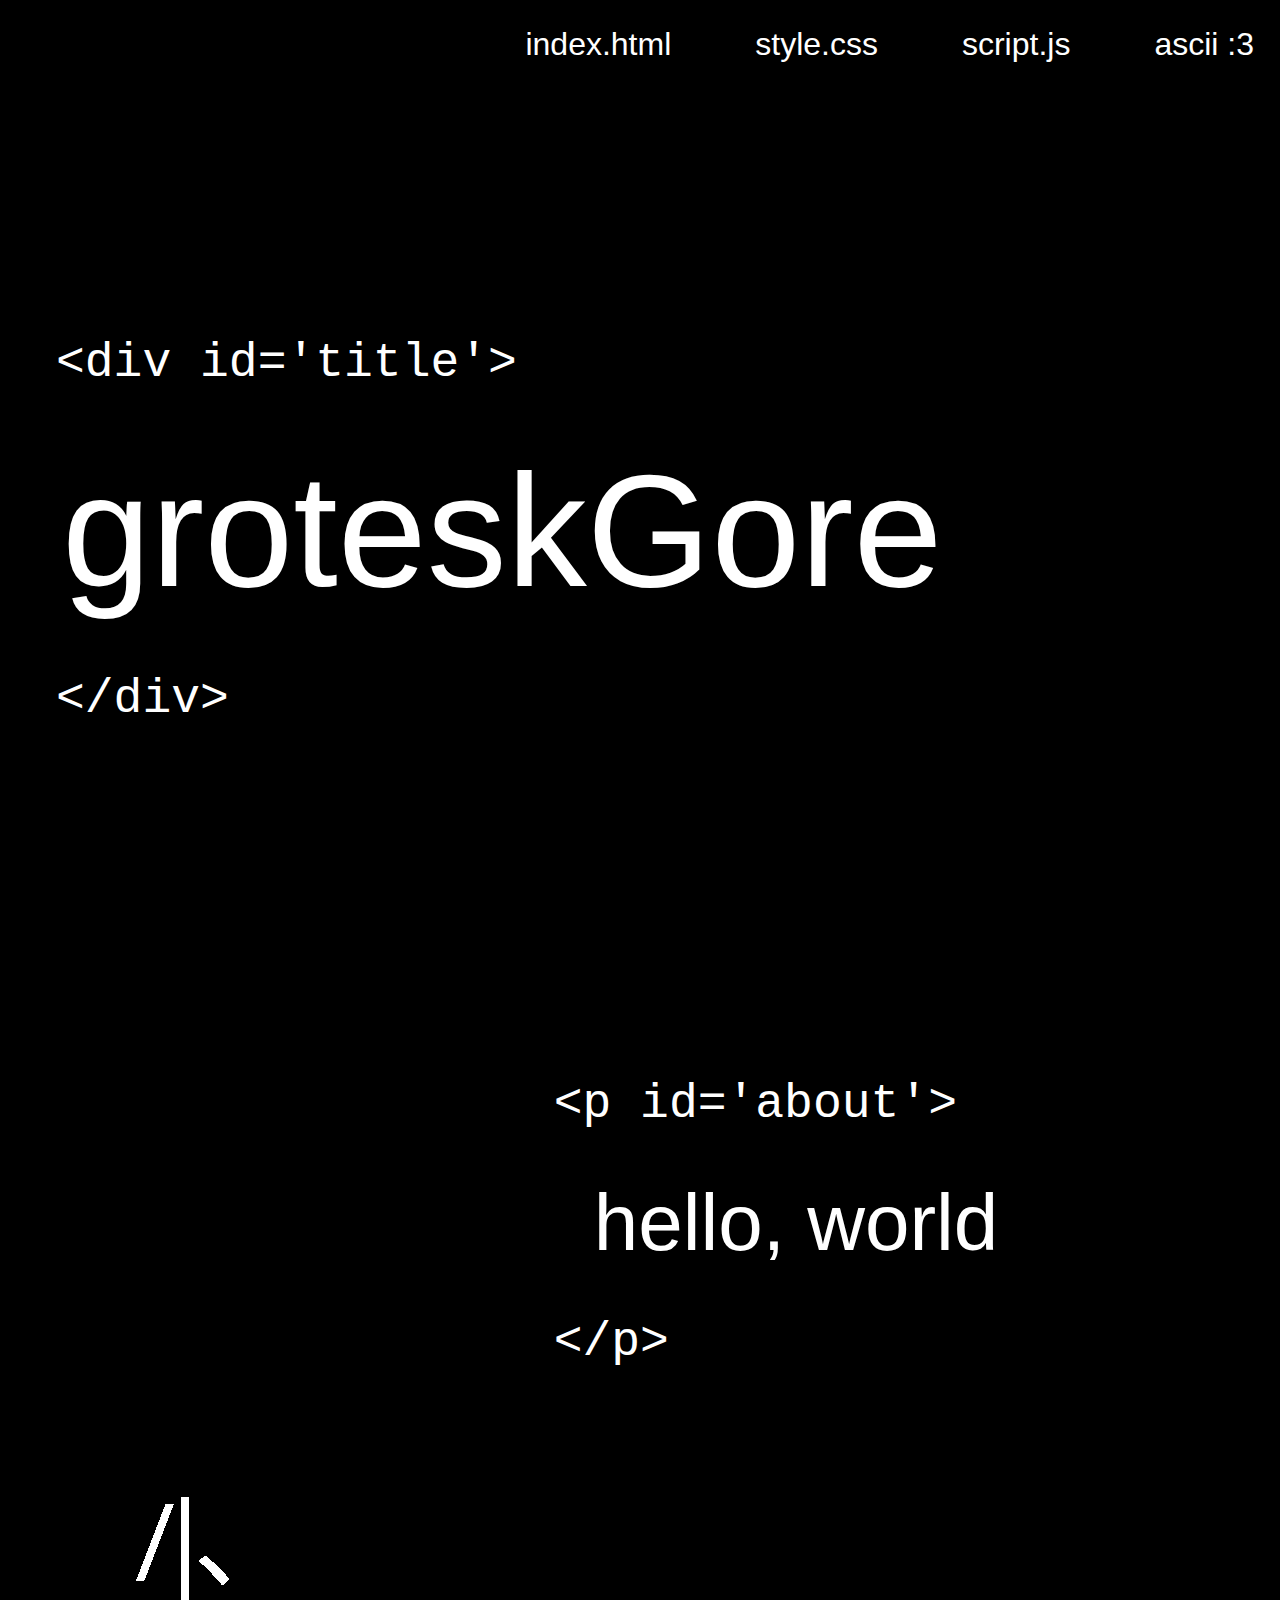
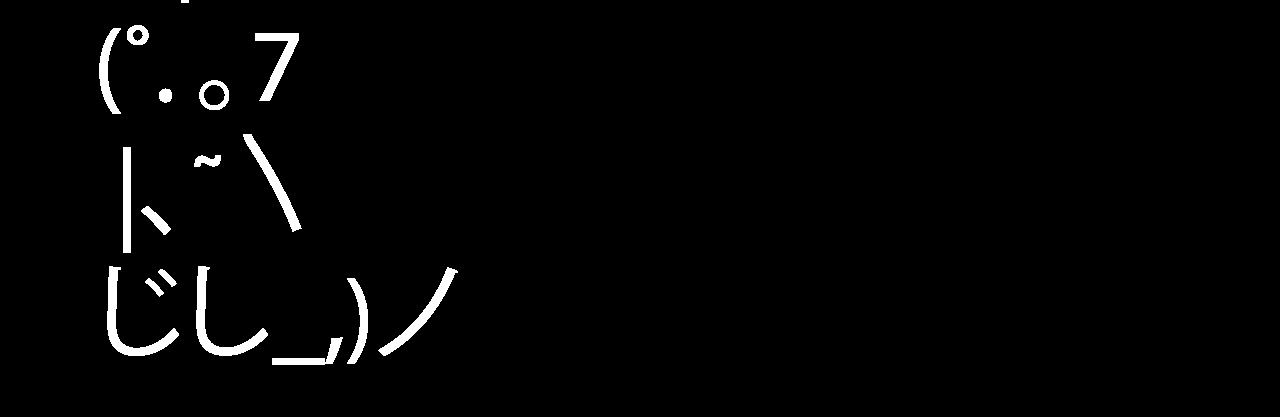
==== index.html @ 1016cc34 "v1" ====
<!DOCTYPE html>
<html>
	<head>
		<meta charset="utf-8">
		<meta name="viewport" content="width=device-width, initial-scale=1">
		<title>groteskGore</title>
		<link rel="stylesheet" type="text/css" href="style.css">
	</head>
	<body>

		<div id="parent-nav">
			<div id="child-nav">
				<a href="1.html" class="nav">index.html</a>
				<a href="2.html" class="nav">style.css</a>
				<a href="3.html" class="nav">script.js</a>
				<a href="4.html" class="nav">ascii :3</a>
			</div>
		</div>

		<div id="parent-main">
			<div id="child-main">
				<p class="d">&#60;div id&#61;&#39;title&#39;&#62;</p>
				<a href="#parent-bottom">
					<button id="title">groteskGore</button>
				</a>
				<p class="d">&#60;&#47;div&#62;</p>
			</div>
		</div>

		<div id="parent-bottom">
			<div id="child-bottom">
				<p class="d">&#60;p id&#61;&#39;about&#39;&#62;</p>
				<p id="about">hello, world</p>
				<p class="d">&#60;&#47;p&#62;</p>
			</div>
		</div>

		<img src="blink.gif" id="kiss">

	</body>
</html>
---- style.css ----
html, body {
	background: black;
	scroll-behavior: smooth;
}

#parent-nav {
    display: flex;
    justify-content: flex-end;
    align-items: flex-start;
    width: 100%;
    padding: 1em;
/*    border: 2px solid white;*/
    box-sizing: border-box;
    background-color: black;
    z-index: 2;
}

#child-nav {
    display: flex;
    gap: 5em;
}

.nav {
    font-family: Helvetica, sans-serif;
    font-size: 2em;
    color: white;
/*    border: 2px solid white;*/
    text-decoration: none;
    padding: 2px;
}

.nav:hover {
	background: white;
	color: black;
	text-decoration: none;
	border-radius: 3px;
}

#parent-main {
	margin: auto 3em 3em 3em;
	display: flex;
  	align-items: center;
  	justify-content: flex-start;
  	width: 100vw;
  	height: 100vh;
  	z-index: 1;
}

#child-main {
	width: fit-content;
  	height: auto;
  	margin: 0;
}

#title {
	color: white;
	font-size: 10em;
	font-family: Helvetica, sans-serif;
	text-decoration: none;
	transition: transform 0.3s ease;
	background-color: transparent;
	cursor: pointer;
	border: none;
}

#title:hover {
	transform: translateX(0.3em);
}

.d {
	font-size: 3em;
	color: white;
	font-family: Monospace, serif;
}


#parent-bottom {
	margin: 3em;
	padding-left: 5em;
/*	padding-right: 3em;*/
	display: flex;
  	justify-content: center;
  	width: 100vw;
  	height: fit-content;
  	z-index: 1;
/*  	border: 2px solid white;*/
}

#child-bottom {
	width: fit-content;
  	height: auto;
/*  	border: 2px solid white;*/
}

#about {
	color: white;
	font-size: 5em;
	font-family: Helvetica, sans-serif;
	background-color: transparent;
	line-height: 0.3em;
	margin-left: 0.5em;
}
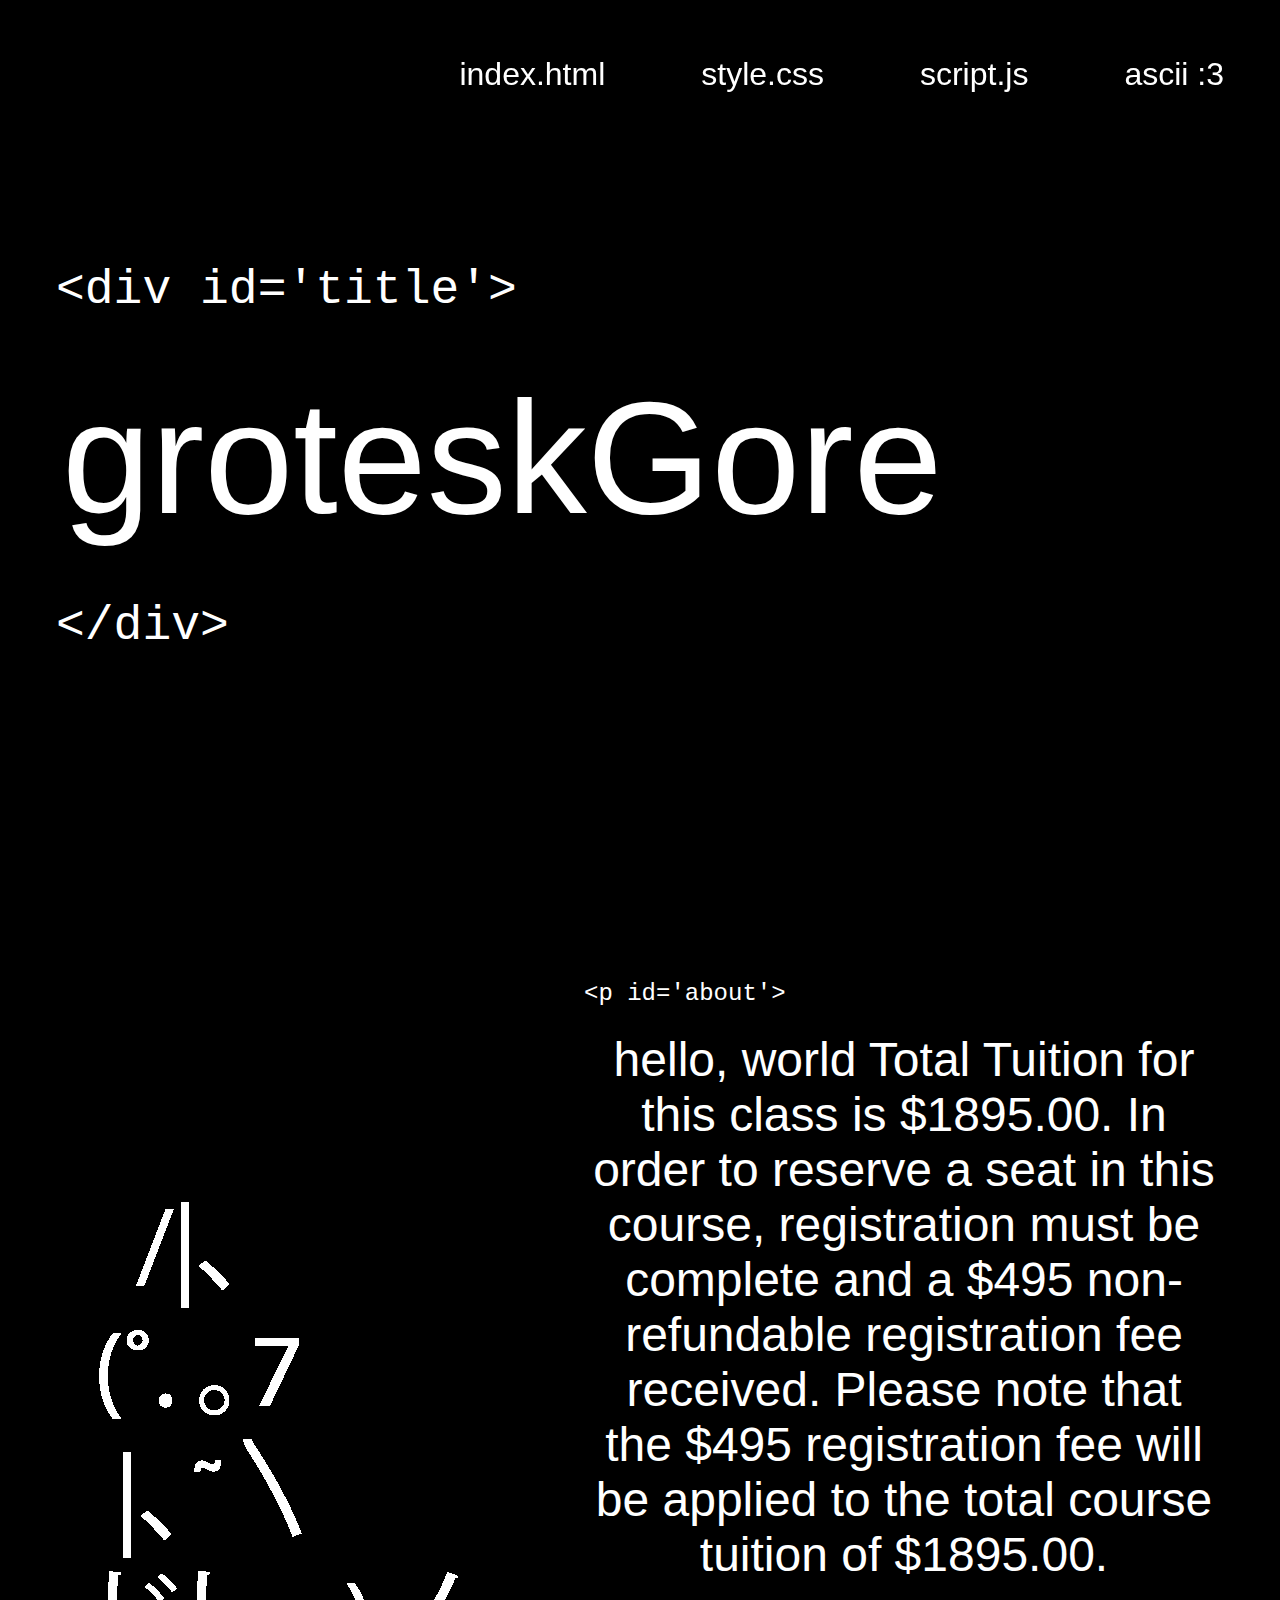
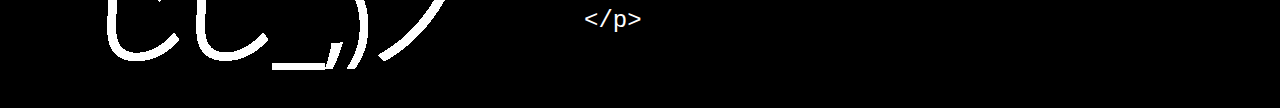
==== commit 4d004bb0: "v2" ====
--- a/index.html
+++ b/index.html
@@ -10,7 +10,7 @@
 
 		<div id="parent-nav">
 			<div id="child-nav">
-				<a href="1.html" class="nav">index.html</a>
+				<a href="index.html?section=#parent-main" class="nav">index.html</a>
 				<a href="2.html" class="nav">style.css</a>
 				<a href="3.html" class="nav">script.js</a>
 				<a href="4.html" class="nav">ascii :3</a>
@@ -19,23 +19,38 @@
 
 		<div id="parent-main">
 			<div id="child-main">
-				<p class="d">&#60;div id&#61;&#39;title&#39;&#62;</p>
+				<p class="d-main">&#60;div id&#61;&#39;title&#39;&#62;</p>
 				<a href="#parent-bottom">
 					<button id="title">groteskGore</button>
 				</a>
-				<p class="d">&#60;&#47;div&#62;</p>
+				<p class="d-main">&#60;&#47;div&#62;</p>
 			</div>
 		</div>
 
-		<div id="parent-bottom">
+		<!-- <div id="parent-bottom">
+			<div id="child-bottom">
+				<img src="blink.gif" id="blink">
+			</div>
 			<div id="child-bottom">
 				<p class="d">&#60;p id&#61;&#39;about&#39;&#62;</p>
 				<p id="about">hello, world</p>
 				<p class="d">&#60;&#47;p&#62;</p>
 			</div>
+		</div> -->
+
+		<div id="parent-bottom">
+			<div id="child-bottom">
+				<p class="d-bottom">&#60;p id&#61;&#39;about&#39;&#62;</p>
+				<a href="#parent-main">
+					<button id="about">hello, world Total Tuition for this class is $1895.00. In order to reserve a seat in this course, registration must be complete and a $495 non-refundable registration fee received. Please note that the $495 registration fee will be applied to the total course tuition of $1895.00. </button>
+				</a>
+				<p class="d-bottom">&#60;&#47;p&#62;</p>
+			</div>
 		</div>
 
-		<img src="blink.gif" id="kiss">
+		<div id="cat-container">
+			<img src="blink.gif" id="blink">
+		</div>
 
 	</body>
 </html>--- a/style.css
+++ b/style.css
@@ -4,15 +4,22 @@
 }
 
 #parent-nav {
-    display: flex;
+    /*display: flex;
     justify-content: flex-end;
-    align-items: flex-start;
-    width: 100%;
-    padding: 1em;
+    align-items: flex-start;*/
+/*    width: 100vw;*/
 /*    border: 2px solid white;*/
     box-sizing: border-box;
-    background-color: black;
-    z-index: 2;
+/*    background-color: black;*/
+    overflow: hidden;
+    position: fixed;
+  	top: 0;
+  	right: 0;
+  	padding-top: 3em;
+  	padding-right: 3em;
+  	padding-left: 3em;
+  	padding-bottom: 1em;
+  	width: auto;
 }
 
 #child-nav {
@@ -26,14 +33,20 @@
     color: white;
 /*    border: 2px solid white;*/
     text-decoration: none;
-    padding: 2px;
+    padding: 5px;
+    float: right;
+/*    transform: skewX(-10deg);*/
+    border-radius: 3px;
+    border: solid black 3px;
+    background: rgb(0, 0, 0, 0.9);
 }
 
 .nav:hover {
-	background: white;
 	color: black;
 	text-decoration: none;
 	border-radius: 3px;
+	border: solid white 3px;
+    background-color: rgb(255, 255, 255, 0.9);
 }
 
 #parent-main {
@@ -41,9 +54,8 @@
 	display: flex;
   	align-items: center;
   	justify-content: flex-start;
-  	width: 100vw;
+/*  	width: 100vw;*/
   	height: 100vh;
-  	z-index: 1;
 }
 
 #child-main {
@@ -67,7 +79,7 @@
 	transform: translateX(0.3em);
 }
 
-.d {
+.d-main {
 	font-size: 3em;
 	color: white;
 	font-family: Monospace, serif;
@@ -76,13 +88,14 @@
 
 #parent-bottom {
 	margin: 3em;
-	padding-left: 5em;
-/*	padding-right: 3em;*/
+/*	padding-top: 5em;*/
 	display: flex;
-  	justify-content: center;
-  	width: 100vw;
+  	justify-content: flex-end;
+/*  	justify-content: space-between;*/
+  	align-items: flex-start;
+/*  	width: 30vw;*/
   	height: fit-content;
-  	z-index: 1;
+/*  	justify-content: space-between;*/
 /*  	border: 2px solid white;*/
 }
 
@@ -93,11 +106,37 @@
 }
 
 #about {
+	width: 50vw;
 	color: white;
-	font-size: 5em;
+	font-size: 3em;
 	font-family: Helvetica, sans-serif;
 	background-color: transparent;
-	line-height: 0.3em;
-	margin-left: 0.5em;
+/*	line-height: 0.3em;*/
+	text-decoration: none;
+	transition: transform 0.3s ease;
+	cursor: pointer;
+	border: none;
 }
 
+#about:hover {
+	transform: translateX(0.5em);
+}
+
+.d-bottom {
+	font-size: 1.5em;
+	color: white;
+	font-family: Monospace, serif;
+}
+
+#cat-container {
+	position: relative;
+	left: 0;
+}
+
+#blink {
+	overflow: hidden;
+    position: absolute;
+  	bottom: 0;
+  	left: 0;
+}
+
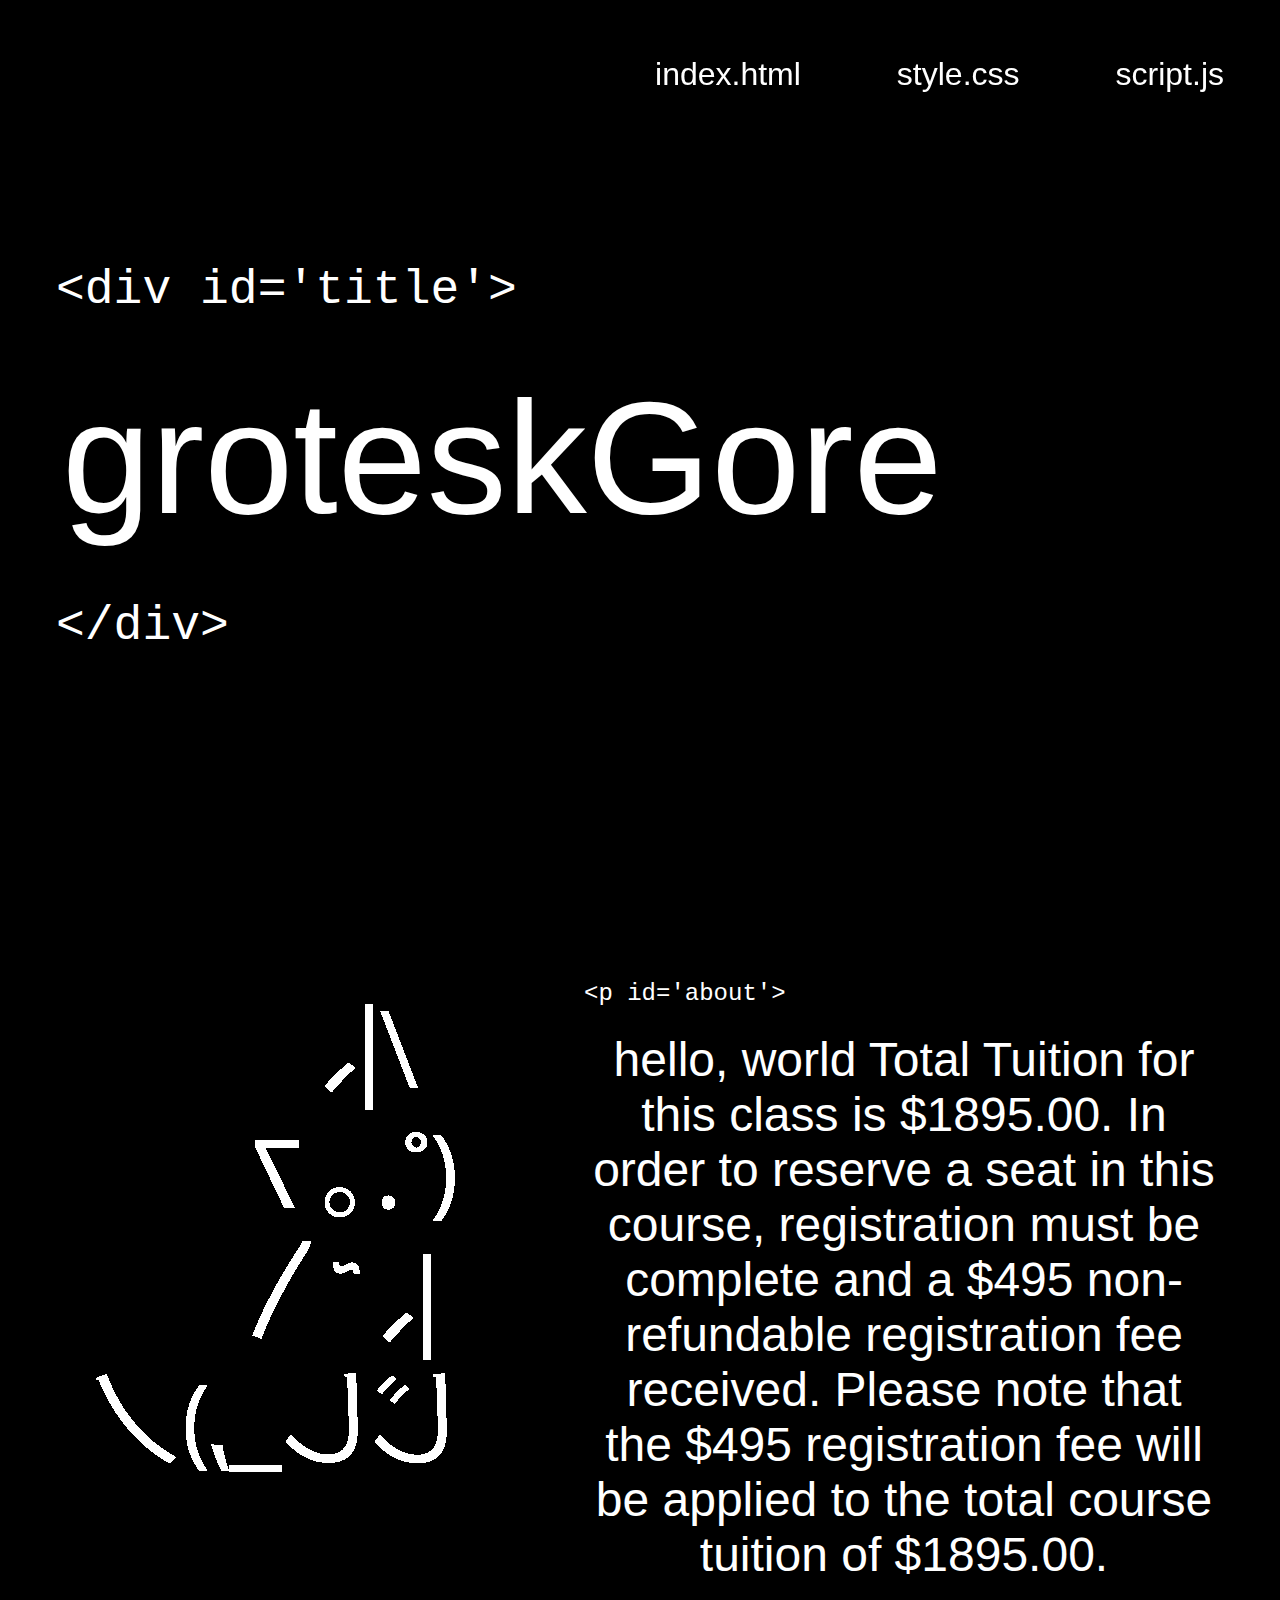
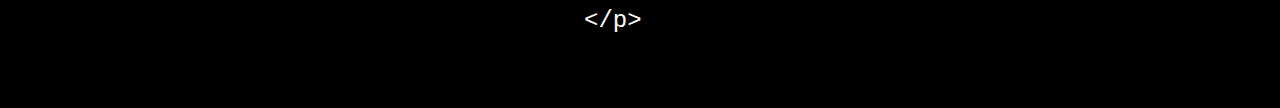
==== commit 1b9ee0fb: "v3" ====
--- a/index.html
+++ b/index.html
@@ -13,7 +13,6 @@
 				<a href="index.html?section=#parent-main" class="nav">index.html</a>
 				<a href="2.html" class="nav">style.css</a>
 				<a href="3.html" class="nav">script.js</a>
-				<a href="4.html" class="nav">ascii :3</a>
 			</div>
 		</div>
 
@@ -39,6 +38,7 @@
 		</div> -->
 
 		<div id="parent-bottom">
+			<img src="blink.gif" id="blink">
 			<div id="child-bottom">
 				<p class="d-bottom">&#60;p id&#61;&#39;about&#39;&#62;</p>
 				<a href="#parent-main">
@@ -48,9 +48,9 @@
 			</div>
 		</div>
 
-		<div id="cat-container">
+<!-- 		<div id="cat-container">
 			<img src="blink.gif" id="blink">
-		</div>
+		</div> -->
 
 	</body>
 </html>--- a/style.css
+++ b/style.css
@@ -91,7 +91,7 @@
 /*	padding-top: 5em;*/
 	display: flex;
   	justify-content: flex-end;
-/*  	justify-content: space-between;*/
+  	justify-content: space-between;
   	align-items: flex-start;
 /*  	width: 30vw;*/
   	height: fit-content;
@@ -128,7 +128,7 @@
 	font-family: Monospace, serif;
 }
 
-#cat-container {
+/*#cat-container {
 	position: relative;
 	left: 0;
 }
@@ -138,5 +138,11 @@
     position: absolute;
   	bottom: 0;
   	left: 0;
+}*/
+
+#blink {
+	float: left;
+  	transform: scaleX(-1);
+  	margin: 1em;
 }
 
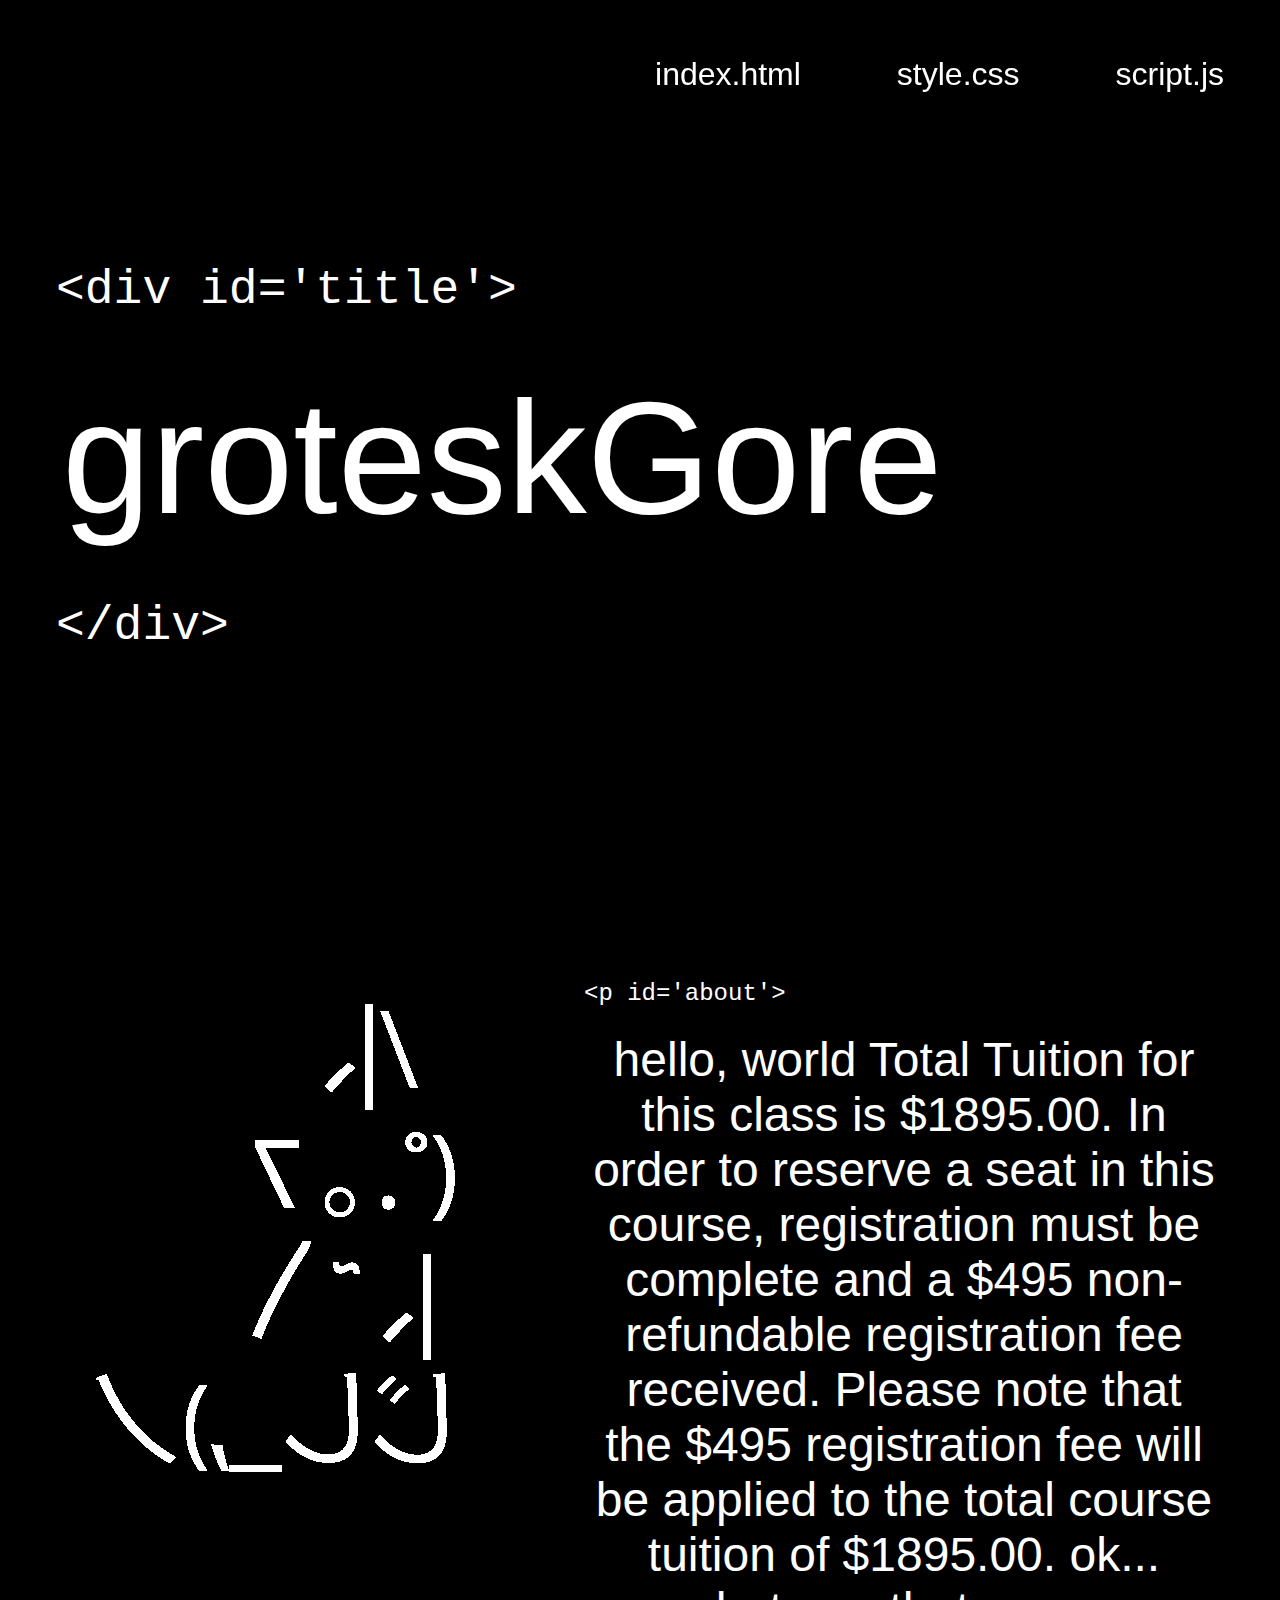
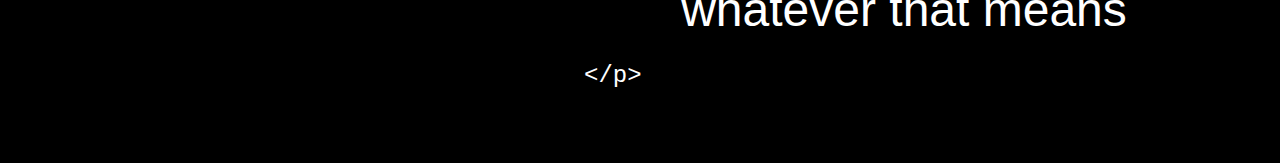
==== commit 42e70fb9: "v4" ====
--- a/index.html
+++ b/index.html
@@ -21,6 +21,7 @@
 				<p class="d-main">&#60;div id&#61;&#39;title&#39;&#62;</p>
 				<a href="#parent-bottom">
 					<button id="title">groteskGore</button>
+					<!-- <button id="title">ascii.txt</button> -->
 				</a>
 				<p class="d-main">&#60;&#47;div&#62;</p>
 			</div>
@@ -42,7 +43,7 @@
 			<div id="child-bottom">
 				<p class="d-bottom">&#60;p id&#61;&#39;about&#39;&#62;</p>
 				<a href="#parent-main">
-					<button id="about">hello, world Total Tuition for this class is $1895.00. In order to reserve a seat in this course, registration must be complete and a $495 non-refundable registration fee received. Please note that the $495 registration fee will be applied to the total course tuition of $1895.00. </button>
+					<button id="about">hello, world Total Tuition for this class is $1895.00. In order to reserve a seat in this course, registration must be complete and a $495 non-refundable registration fee received. Please note that the $495 registration fee will be applied to the total course tuition of $1895.00. ok... whatever that means</button>
 				</a>
 				<p class="d-bottom">&#60;&#47;p&#62;</p>
 			</div>
--- a/style.css
+++ b/style.css
@@ -34,8 +34,7 @@
 /*    border: 2px solid white;*/
     text-decoration: none;
     padding: 5px;
-    float: right;
-/*    transform: skewX(-10deg);*/
+    float: right
     border-radius: 3px;
     border: solid black 3px;
     background: rgb(0, 0, 0, 0.9);
@@ -47,6 +46,7 @@
 	border-radius: 3px;
 	border: solid white 3px;
     background-color: rgb(255, 255, 255, 0.9);
+    transform: skewX(-10deg);
 }
 
 #parent-main {
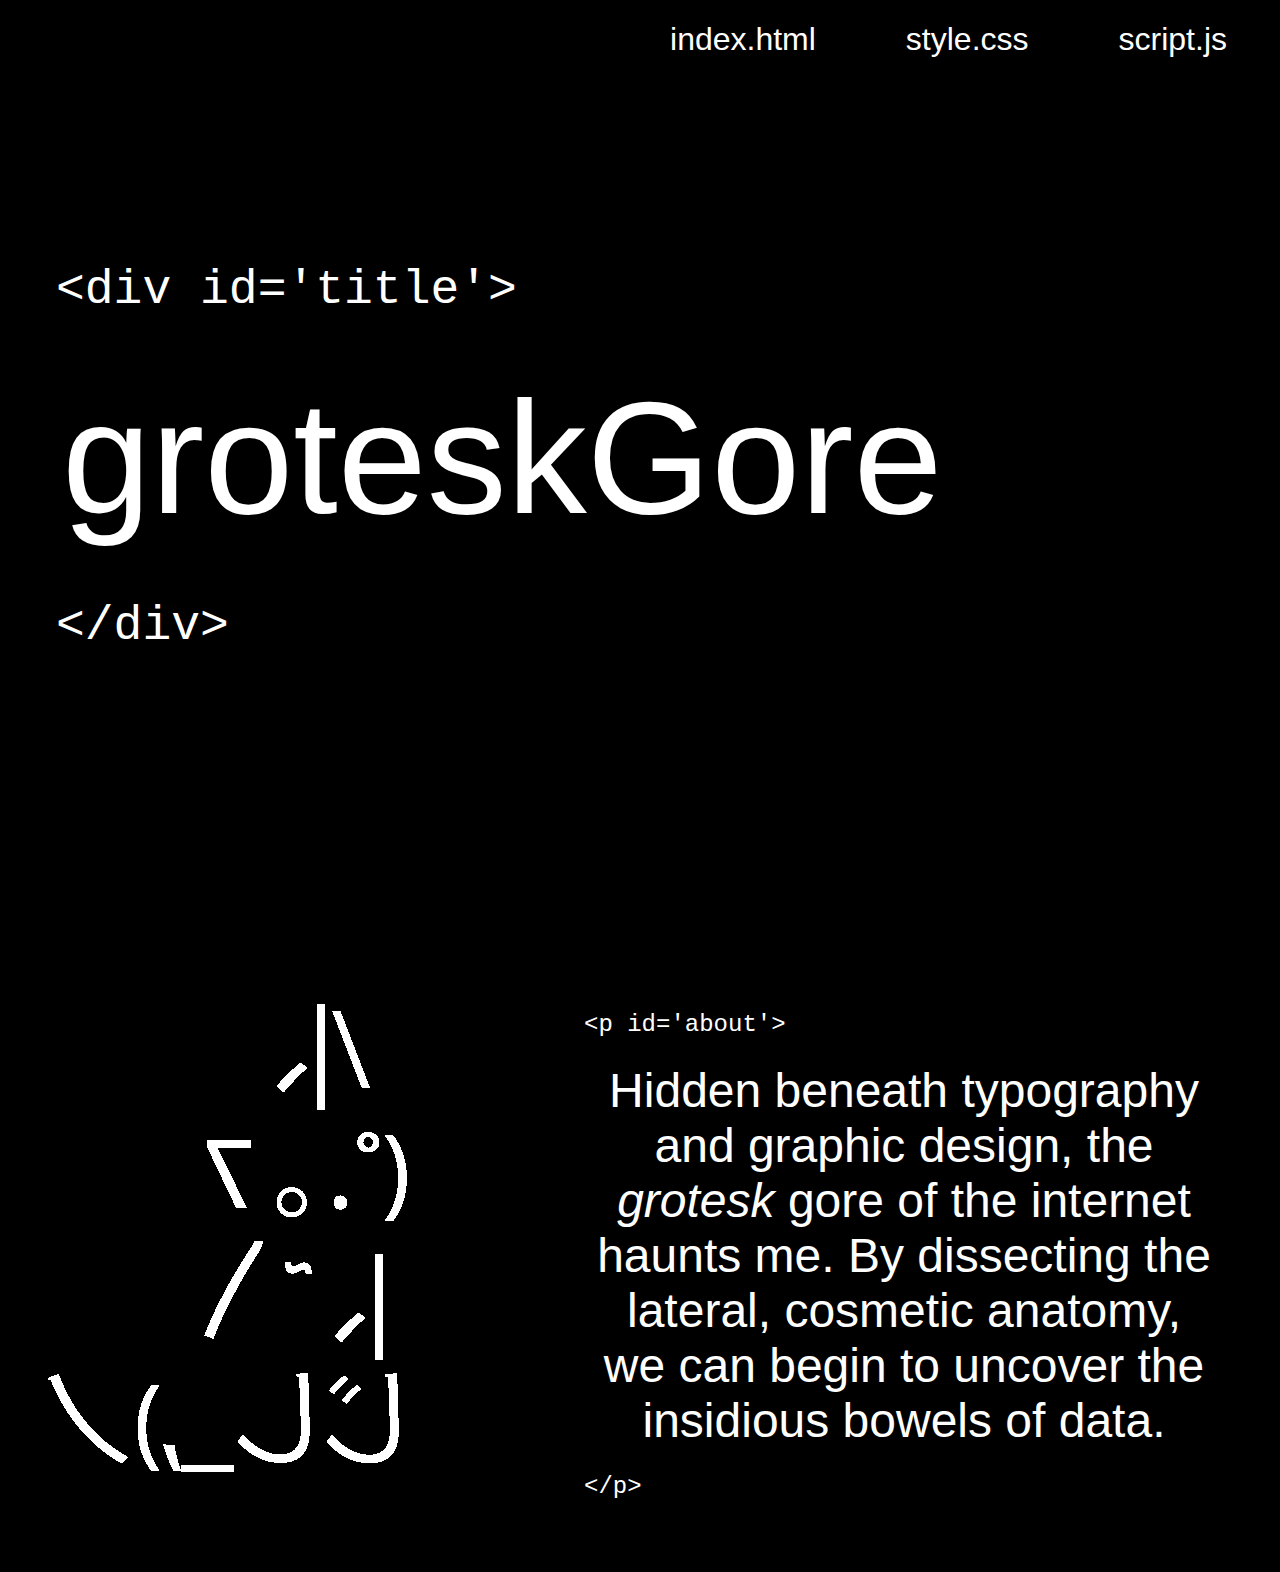
==== commit aa97cb47: "v6" ====
--- a/index.html
+++ b/index.html
@@ -43,7 +43,7 @@
 			<div id="child-bottom">
 				<p class="d-bottom">&#60;p id&#61;&#39;about&#39;&#62;</p>
 				<a href="#parent-main">
-					<button id="about">hello, world Total Tuition for this class is $1895.00. In order to reserve a seat in this course, registration must be complete and a $495 non-refundable registration fee received. Please note that the $495 registration fee will be applied to the total course tuition of $1895.00. ok... whatever that means</button>
+					<button id="about">Hidden beneath typography and graphic design, the <i>grotesk</i> gore of the internet haunts me. By dissecting the lateral, cosmetic anatomy, we can begin to uncover the insidious bowels of data.</button>
 				</a>
 				<p class="d-bottom">&#60;&#47;p&#62;</p>
 			</div>
--- a/style.css
+++ b/style.css
@@ -15,16 +15,28 @@
     position: fixed;
   	top: 0;
   	right: 0;
-  	padding-top: 3em;
+/*  	margin-top: 3em;*/
   	padding-right: 3em;
   	padding-left: 3em;
   	padding-bottom: 1em;
-  	width: auto;
+  	padding-top: 1em;
+/*  	border-radius: 3px;
+    border: solid black 3px;*/
+    background: rgb(0, 0, 0);
+    z-index: 2;
+    width: 100vw;
+/*    border: 2px solid white;*/
+    display: flex;
+    justify-content: flex-end;
+/*    float: right;
+    display: flex;*/
+    text-align: right;
 }
 
 #child-nav {
     display: flex;
     gap: 5em;
+
 }
 
 .nav {
@@ -35,18 +47,18 @@
     text-decoration: none;
     padding: 5px;
     float: right
-    border-radius: 3px;
+    /*border-radius: 3px;
     border: solid black 3px;
-    background: rgb(0, 0, 0, 0.9);
+    background: rgb(0, 0, 0, 0.9);*/
 }
 
 .nav:hover {
 	color: black;
 	text-decoration: none;
-	border-radius: 3px;
-	border: solid white 3px;
-    background-color: rgb(255, 255, 255, 0.9);
-    transform: skewX(-10deg);
+/*	border-radius: 3px;
+	border: solid white 3px;*/
+    background-color: rgb(255, 255, 255);
+/*    transform: skewX(-10deg);*/
 }
 
 #parent-main {
@@ -87,14 +99,14 @@
 
 
 #parent-bottom {
-	margin: 3em;
-/*	padding-top: 5em;*/
+	margin-right: 3em;
+	margin-bottom: 3em;
+	margin-top: 3em;
 	display: flex;
   	justify-content: flex-end;
   	justify-content: space-between;
-  	align-items: flex-start;
-/*  	width: 30vw;*/
-  	height: fit-content;
+  	align-items: flex-end;
+/*  	height: 75vh;*/
 /*  	justify-content: space-between;*/
 /*  	border: 2px solid white;*/
 }
@@ -110,7 +122,7 @@
 	color: white;
 	font-size: 3em;
 	font-family: Helvetica, sans-serif;
-	background-color: transparent;
+	background-color: black;
 /*	line-height: 0.3em;*/
 	text-decoration: none;
 	transition: transform 0.3s ease;
@@ -141,8 +153,8 @@
 }*/
 
 #blink {
-	float: left;
   	transform: scaleX(-1);
   	margin: 1em;
+  	justify-self: center;
 }
 
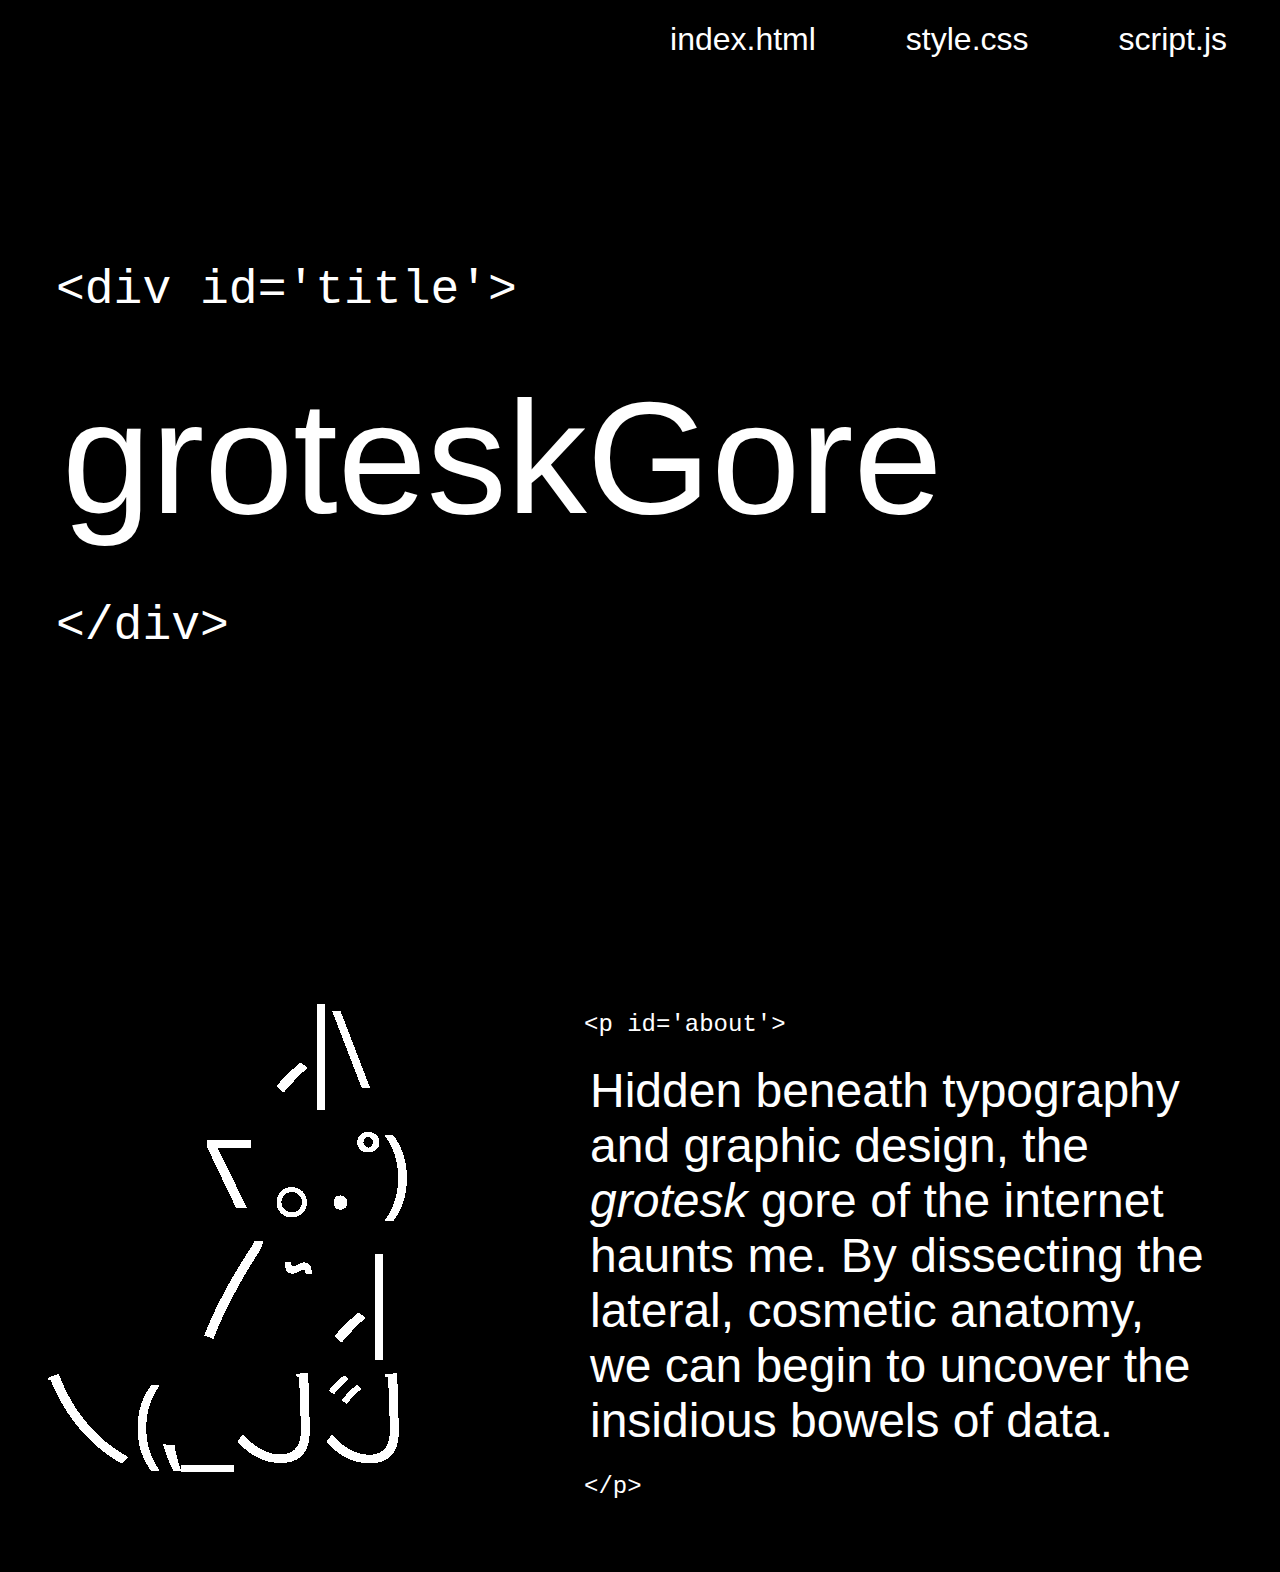
==== commit 5ed4f27c: "v7" ====
--- a/index.html
+++ b/index.html
@@ -10,7 +10,7 @@
 
 		<div id="parent-nav">
 			<div id="child-nav">
-				<a href="index.html?section=#parent-main" class="nav">index.html</a>
+				<a href="1.html" class="nav">index.html</a>
 				<a href="2.html" class="nav">style.css</a>
 				<a href="3.html" class="nav">script.js</a>
 			</div>
--- a/style.css
+++ b/style.css
@@ -4,61 +4,40 @@
 }
 
 #parent-nav {
-    /*display: flex;
-    justify-content: flex-end;
-    align-items: flex-start;*/
-/*    width: 100vw;*/
-/*    border: 2px solid white;*/
     box-sizing: border-box;
-/*    background-color: black;*/
     overflow: hidden;
     position: fixed;
   	top: 0;
   	right: 0;
-/*  	margin-top: 3em;*/
   	padding-right: 3em;
   	padding-left: 3em;
   	padding-bottom: 1em;
   	padding-top: 1em;
-/*  	border-radius: 3px;
-    border: solid black 3px;*/
     background: rgb(0, 0, 0);
     z-index: 2;
     width: 100vw;
-/*    border: 2px solid white;*/
     display: flex;
     justify-content: flex-end;
-/*    float: right;
-    display: flex;*/
     text-align: right;
 }
 
 #child-nav {
     display: flex;
     gap: 5em;
-
 }
 
 .nav {
     font-family: Helvetica, sans-serif;
     font-size: 2em;
     color: white;
-/*    border: 2px solid white;*/
     text-decoration: none;
     padding: 5px;
-    float: right
-    /*border-radius: 3px;
-    border: solid black 3px;
-    background: rgb(0, 0, 0, 0.9);*/
 }
 
 .nav:hover {
 	color: black;
 	text-decoration: none;
-/*	border-radius: 3px;
-	border: solid white 3px;*/
     background-color: rgb(255, 255, 255);
-/*    transform: skewX(-10deg);*/
 }
 
 #parent-main {
@@ -66,7 +45,6 @@
 	display: flex;
   	align-items: center;
   	justify-content: flex-start;
-/*  	width: 100vw;*/
   	height: 100vh;
 }
 
@@ -106,15 +84,11 @@
   	justify-content: flex-end;
   	justify-content: space-between;
   	align-items: flex-end;
-/*  	height: 75vh;*/
-/*  	justify-content: space-between;*/
-/*  	border: 2px solid white;*/
 }
 
 #child-bottom {
 	width: fit-content;
   	height: auto;
-/*  	border: 2px solid white;*/
 }
 
 #about {
@@ -123,11 +97,11 @@
 	font-size: 3em;
 	font-family: Helvetica, sans-serif;
 	background-color: black;
-/*	line-height: 0.3em;*/
-	text-decoration: none;
-	transition: transform 0.3s ease;
-	cursor: pointer;
-	border: none;
+	text-decoration: none;
+	transition: transform 0.3s ease;
+	cursor: pointer;
+	border: none;
+	text-align: left;
 }
 
 #about:hover {
@@ -158,3 +132,90 @@
   	justify-self: center;
 }
 
+
+
+.nav-gore {
+    font-family: Helvetica, sans-serif;
+    font-size: 5em;
+    color: white;
+    text-decoration: none;
+    padding: 5px;
+    justify-self: flex-start;
+    display: flex;
+    flex-direction: column;
+}
+
+.nav-gore:hover {
+	color: black;
+	text-decoration: none;
+    background-color: rgb(255, 255, 255);
+}
+
+#title1 {
+	color: white;
+	font-size: 2em;
+	font-family: Helvetica, sans-serif;
+	text-decoration: none;
+	background-color: transparent;
+	cursor: pointer;
+	text-align: right;
+	border: none;
+	transition: transform 0.3s ease;
+}
+
+#title1:hover {
+	transform: translateX(0.3em);
+}
+
+#parent-main1 {
+	margin: 10em 3em 3em 3em;
+	display: flex;
+  	align-items: flex-start;
+  	justify-content: flex-start;
+  	height: 100vh;
+}
+
+#child-main1 {
+	width: fit-content;
+  	height: auto;
+  	margin: 0;
+}
+
+
+#head1 {
+	font-size: 5em;
+	color: white;
+	font-family: Helvetica, sans-serif;
+	text-decoration: none;
+	transition: transform 0.3s ease;
+	background-color: transparent;
+	cursor: pointer;
+	border: none;
+}
+
+#head1:hover {
+	transform: translateX(0.3em);
+}
+
+.d-main1 {
+	font-size: 1em;
+	color: white;
+	font-family: Monospace, serif;
+}
+
+#landing-p {
+	width: 50vw;
+	color: white;
+	font-size: 3em;
+	font-family: Helvetica, sans-serif;
+	background-color: black;
+	text-decoration: none;
+	transition: transform 0.3s ease;
+	cursor: pointer;
+	border: none;
+	text-align: left;
+}
+
+#landing-p:hover {
+	transform: translateX(0.3em);
+}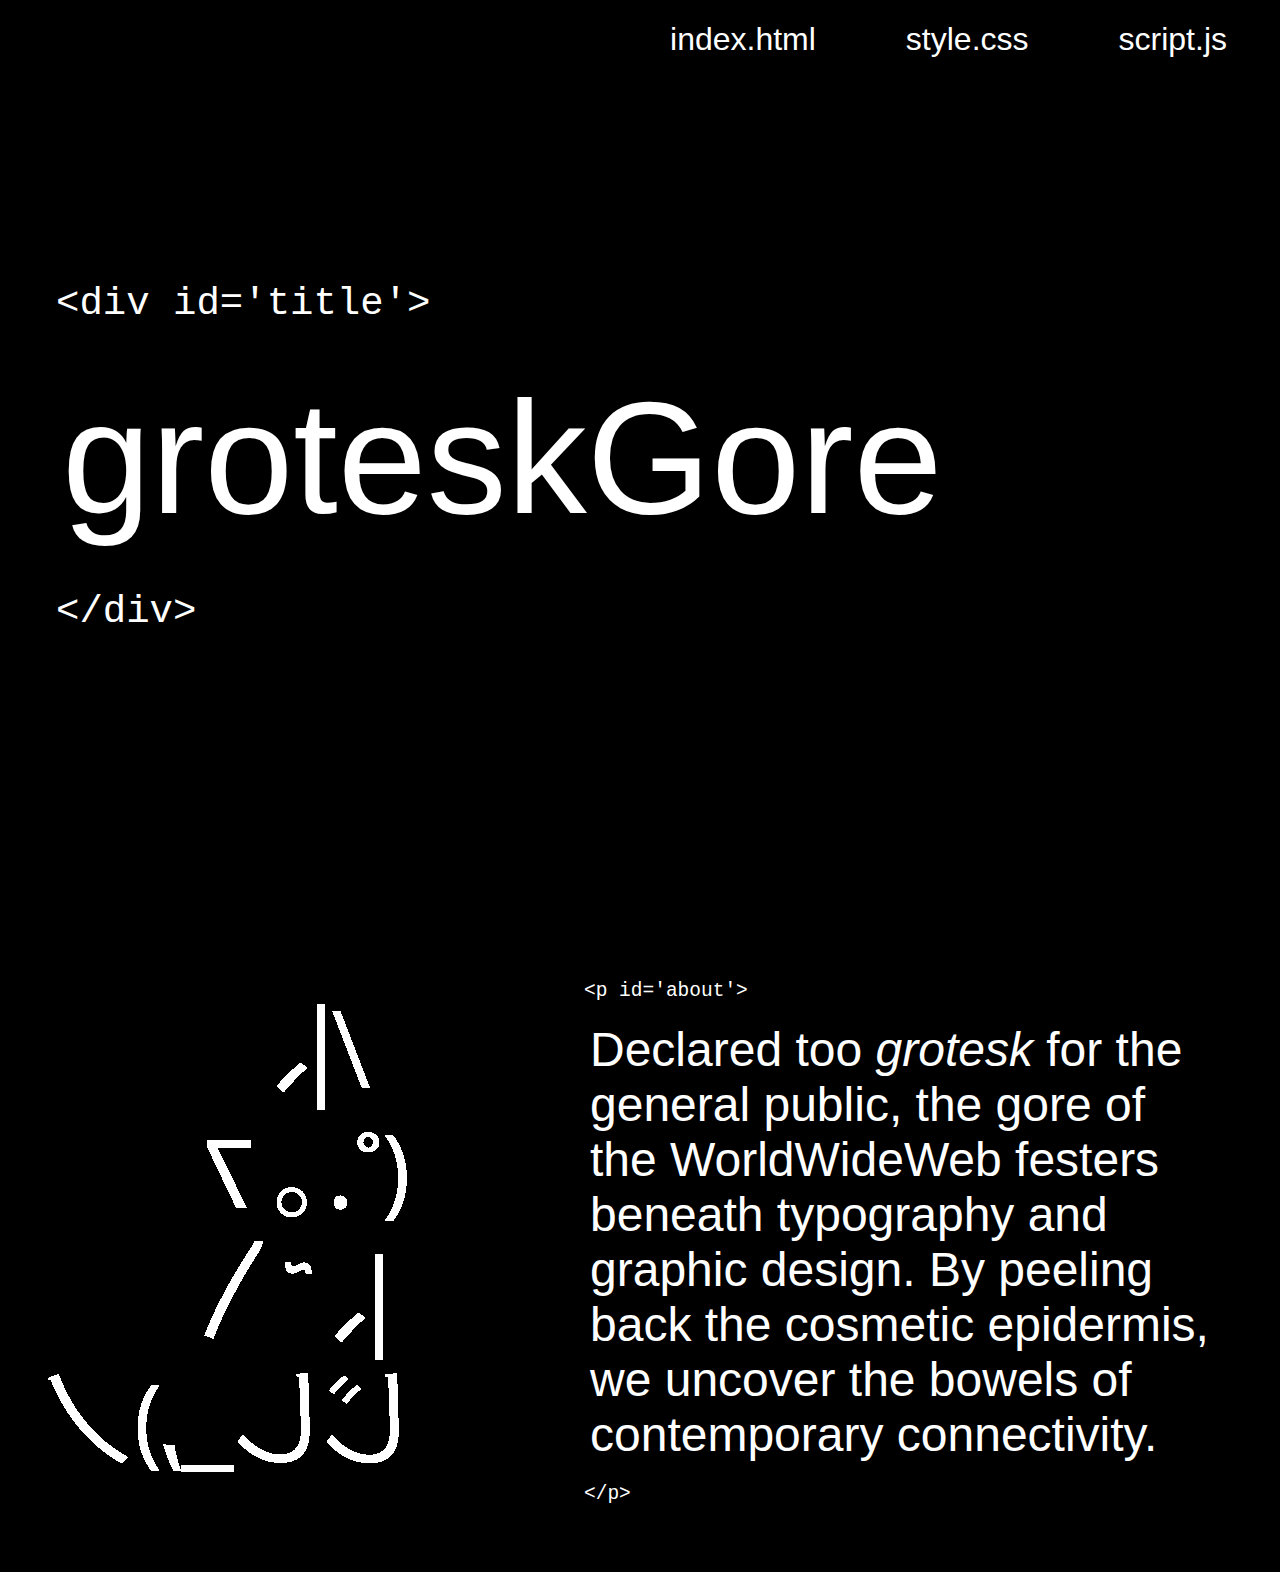
==== commit 2c31a7b6: "v11" ====
--- a/index.html
+++ b/index.html
@@ -27,31 +27,26 @@
 			</div>
 		</div>
 
-		<!-- <div id="parent-bottom">
-			<div id="child-bottom">
-				<img src="blink.gif" id="blink">
-			</div>
-			<div id="child-bottom">
-				<p class="d">&#60;p id&#61;&#39;about&#39;&#62;</p>
-				<p id="about">hello, world</p>
-				<p class="d">&#60;&#47;p&#62;</p>
-			</div>
-		</div> -->
-
 		<div id="parent-bottom">
 			<img src="blink.gif" id="blink">
+
+			<!-- <pre class="cat">
+				           ╱|、			  
+                          <span class="eye">(˚ˎ 。7  </span>
+                           |、˜〵          
+                          じしˍ,)ノ
+			 </pre> -->
+
 			<div id="child-bottom">
 				<p class="d-bottom">&#60;p id&#61;&#39;about&#39;&#62;</p>
 				<a href="#parent-main">
-					<button id="about">Hidden beneath typography and graphic design, the <i>grotesk</i> gore of the internet haunts me. By dissecting the lateral, cosmetic anatomy, we can begin to uncover the insidious bowels of data.</button>
+					<button id="about">
+						Declared too <i>grotesk</i> for the general public, the gore of the WorldWideWeb festers beneath typography and graphic design. By peeling back the cosmetic epidermis, we uncover the bowels of contemporary connectivity.
+					</button>
 				</a>
 				<p class="d-bottom">&#60;&#47;p&#62;</p>
 			</div>
 		</div>
 
-<!-- 		<div id="cat-container">
-			<img src="blink.gif" id="blink">
-		</div> -->
-
 	</body>
 </html>--- a/style.css
+++ b/style.css
@@ -21,6 +21,25 @@
     text-align: right;
 }
 
+#parent-nav1 {
+    box-sizing: border-box;
+    overflow: hidden;
+    position: fixed;
+  	top: 0;
+  	right: 0;
+  	padding-right: 3em;
+  	padding-left: 3em;
+  	padding-bottom: 1em;
+  	padding-top: 1em;
+    background: rgb(0, 0, 0);
+    z-index: 2;
+    width: fit-content;
+    display: flex;
+    justify-content: flex-end;
+    text-align: right;
+    border-radius: 5px;
+}
+
 #child-nav {
     display: flex;
     gap: 5em;
@@ -32,9 +51,27 @@
     color: white;
     text-decoration: none;
     padding: 5px;
+    border-radius: 3px;
 }
 
 .nav:hover {
+	color: black;
+	text-decoration: none;
+    background-color: rgb(255, 255, 255);
+    transform: skew(-10deg);
+}
+
+.nav-cur {
+    font-family: Helvetica, sans-serif;
+    font-size: 2em;
+    color: white;
+    text-decoration: none;
+    padding: 5px;
+    transform: skew(-10deg);
+    border-radius: 3px;
+}
+
+.nav-cur:hover {
 	color: black;
 	text-decoration: none;
     background-color: rgb(255, 255, 255);
@@ -67,14 +104,14 @@
 
 #title:hover {
 	transform: translateX(0.3em);
+	color: rgb(179, 48, 48);
 }
 
 .d-main {
 	font-size: 3em;
 	color: white;
-	font-family: Monospace, serif;
-}
-
+	font-family: Monospace;
+}
 
 #parent-bottom {
 	margin-right: 3em;
@@ -111,28 +148,15 @@
 .d-bottom {
 	font-size: 1.5em;
 	color: white;
-	font-family: Monospace, serif;
-}
-
-/*#cat-container {
-	position: relative;
-	left: 0;
-}
-
-#blink {
-	overflow: hidden;
-    position: absolute;
-  	bottom: 0;
-  	left: 0;
-}*/
+	font-family: Monospace;
+	width: 40vw;
+}
 
 #blink {
   	transform: scaleX(-1);
   	margin: 1em;
   	justify-self: center;
 }
-
-
 
 .nav-gore {
     font-family: Helvetica, sans-serif;
@@ -143,6 +167,7 @@
     justify-self: flex-start;
     display: flex;
     flex-direction: column;
+    z-index: 1;
 }
 
 .nav-gore:hover {
@@ -165,22 +190,36 @@
 
 #title1:hover {
 	transform: translateX(0.3em);
+	color: rgb(179, 48, 48);
 }
 
 #parent-main1 {
-	margin: 10em 3em 3em 3em;
+	margin: 5em 3em 3em 3em;
 	display: flex;
   	align-items: flex-start;
   	justify-content: flex-start;
-  	height: 100vh;
+  	z-index: 1;
+  	display: flex;
+  	justify-content: space-between;
+  	flex-direction: row;
 }
 
 #child-main1 {
 	width: fit-content;
   	height: auto;
   	margin: 0;
-}
-
+  	text-align: left;
+  	width: 45vw;
+}
+
+#messy {
+	width: fit-content;
+  	height: auto;
+  	margin: 0;
+  	text-align: left;
+  	width: 45vw;
+  	line-height: 0;
+}
 
 #head1 {
 	font-size: 5em;
@@ -197,18 +236,52 @@
 	transform: translateX(0.3em);
 }
 
+#head2 {
+	font-size: 3em;
+	color: white;
+	font-family: Helvetica, sans-serif;
+	text-decoration: none;
+	transition: transform 0.3s ease;
+	background-color: transparent;
+	cursor: pointer;
+	border: none;
+}
+
+#head2:hover {
+	transform: translateX(0.3em);
+}
+
 .d-main1 {
 	font-size: 1em;
 	color: white;
-	font-family: Monospace, serif;
+	font-family: Monospace;
+}
+
+#d-main2 {
+	font-size: 1em;
+	color: white;
+	font-family: Monospace;
+}
+
+#d-main3 {
+	font-size: 1em;
+	color: white;
+	font-family: Monospace;
+}
+
+#d-main4 {
+	font-size: 1em;
+	color: white;
+	font-family: Monospace;
 }
 
 #landing-p {
 	width: 50vw;
-	color: white;
-	font-size: 3em;
-	font-family: Helvetica, sans-serif;
-	background-color: black;
+	height: auto;
+	color: white;
+	font-size: 2em;
+	font-family: Helvetica, sans-serif;
+	background-color: transparent;
 	text-decoration: none;
 	transition: transform 0.3s ease;
 	cursor: pointer;
@@ -218,4 +291,140 @@
 
 #landing-p:hover {
 	transform: translateX(0.3em);
+}
+
+#ascii-parent {
+	display: flex;
+	color: white;
+	width: 100%;
+	flex-direction: column;
+	justify-content: center;
+	margin-top: 3em;
+}
+
+#ascii-parent2 {
+	display: block;
+	margin: auto;
+	color: white;
+	width: 100%;
+	font-size: 1em;
+	width: 100%;
+}
+
+#ascii-child {
+	display: block;
+	color: white;
+	text-decoration: none;
+	color: white;
+	margin-left: auto;
+    margin-right: auto;
+}
+
+#ascii-child2 {
+	display: block;
+	color: white;
+	text-decoration: none;
+	color: white;
+	margin-left: auto;
+    margin-right: auto;
+    font-size: 0.1em;
+}
+
+#tree {
+	font-family: Snell Roundhand, cursive;
+	font-size: 3em;
+	display: block;
+	text-decoration: none;
+	color: white;
+	margin-left: auto;
+    margin-right: auto;
+}
+
+.type {
+	font-family: Helvetica, sans-serif;
+	line-height: 0.5;
+	font-size: 5em;
+	color: white;
+	width: fit-content;
+	margin-left: 1em;
+	text-align: right;
+	display: flex;
+	justify-self: flex-start;
+	align-self: flex-start;
+	margin-left: 1em;
+	transform: scaleY(-1);
+}
+
+.type2 {
+	font-family: Helvetica, sans-serif;
+	line-height: 0.5;
+	font-size: 5em;
+	color: white;
+	width: fit-content;
+	margin-left: 1em;
+	text-align: right;
+	display: flex;
+	justify-self: flex-end;
+	align-self: flex-start;
+	margin-left: 1em;
+}
+
+.fox1 {
+	font-family: Arial, sans-serif;
+	font-size: 	1em;
+	color: white;
+	width: fit-content;
+	display: flex;
+	justify-self: flex-end;
+	align-self: flex-start;
+}
+
+.fox2 {
+	font-family: Times, Times New Roman, serif;
+	font-size: 	1em;
+	color: white;
+	width: fit-content;
+	display: flex;
+	justify-self: flex-end;
+	align-self: flex-start;
+}
+
+.fox3 {
+	font-family: Andale Mono, monospace;
+	font-size: 	1em;
+	color: white;
+	width: fit-content;
+	display: flex;
+	justify-self: flex-end;
+	align-self: flex-start;
+}
+
+.fox4 {
+	font-family: Comic Sans MS, Comic Sans, cursive;
+	font-size: 	1em;
+	color: white;
+	width: fit-content;
+	display: flex;
+	justify-self: flex-end;
+	align-self: flex-start;
+}
+
+.fox5 {
+	font-family: Snell Roundhand, cursive;
+	font-size: 	1em;
+	color: white;
+	width: fit-content;
+	display: flex;
+	justify-self: flex-end;
+	align-self: flex-start;
+}
+
+.fox6 {
+	font-family: Trattatello, fantasy;
+	font-size: 	1em;
+	color: white;
+	width: fit-content;
+	display: flex;
+	justify-self: flex-end;
+	align-self: flex-start;
 }